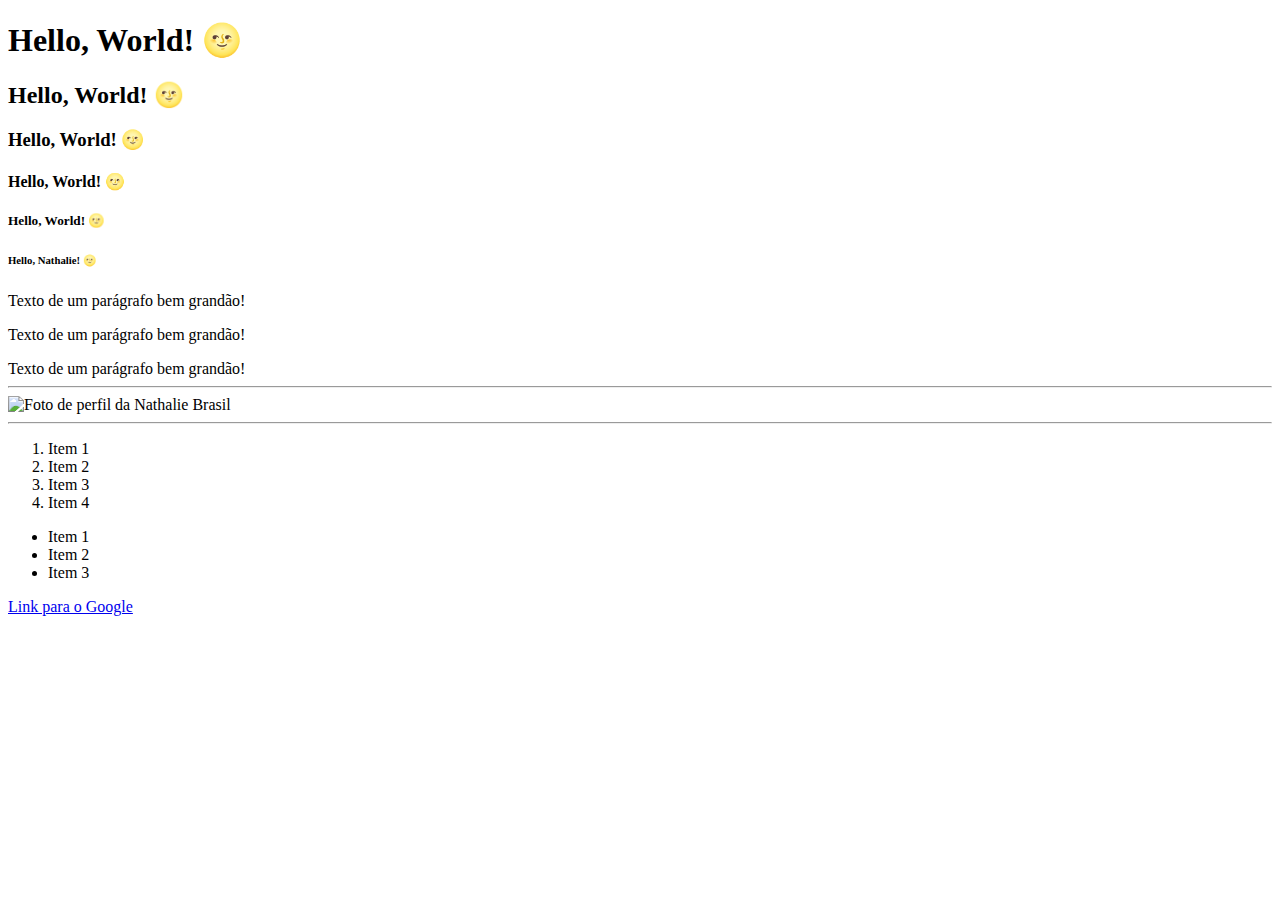
==== index.html @ a486d8dc "Primeira aula de HTML :woman_technologist:" ====
<!-- cabeçalho -->
<!-- corpo -->

<!DOCTYPE html>
<html lang="pt-br">

<head>
    <meta charset="UTF-8"> <!-- Padrão do nosso teclado -->
    <meta http-equiv="X-UA-Compatible" content="IE=edge"> <!-- Não é necessária, mas não faz mal deixar-->
    <meta name="viewport" content="width=device-width, initial-scale=1.0">
    <!-- Define a largura da tela, bom não mexer -->
    <title>Página da Nathalie ✨</title>
</head>

<body>

    <div> <!--Deixa tudo isso dentro de um mesmo bloco-->
        <h1>Hello, World! 🌝</h1>
        <h2>Hello, World! 🌝</h2>
        <h3>Hello, World! 🌝</h3>
        <h4>Hello, World! 🌝</h4>
        <h5>Hello, World! 🌝</h5>
        <h6>Hello, Nathalie! 🌝</h6>
    </div>

    <p>Texto de um parágrafo bem grandão!</p>
    <p>Texto de um parágrafo bem grandão!</p>

    <span>Texto de um parágrafo bem grandão!</span> <!-- O parágrafo pega a livra inteira, o span não -->
    <hr>
    <!--Faz uma linha no final de organização-->
    <img src="http://github.com/nathaliebfm.png" alt="Foto de perfil da Nathalie Brasil">
    <hr>

    <!--listas-->
    <!--listas ordenadas-->

    <ol>
        <li>Item 1</li>
        <li>Item 2</li>
        <li>Item 3</li>
        <li>Item 4</li>
    </ol>

    <ul>
        <!--Muito usado em barra de navegação, já que não ordena, coloca apenas as bolinhas-->
        <li>Item 1</li>
        <li>Item 2</li>
        <li>Item 3</li>
    </ul>

    <!--link-->

    <a href="https://google.com" target="_blank">Link para o Google</a>
    <!--O blank vai enviar para uma nova aba, assim não sai do seu site-->


</body>

</html>
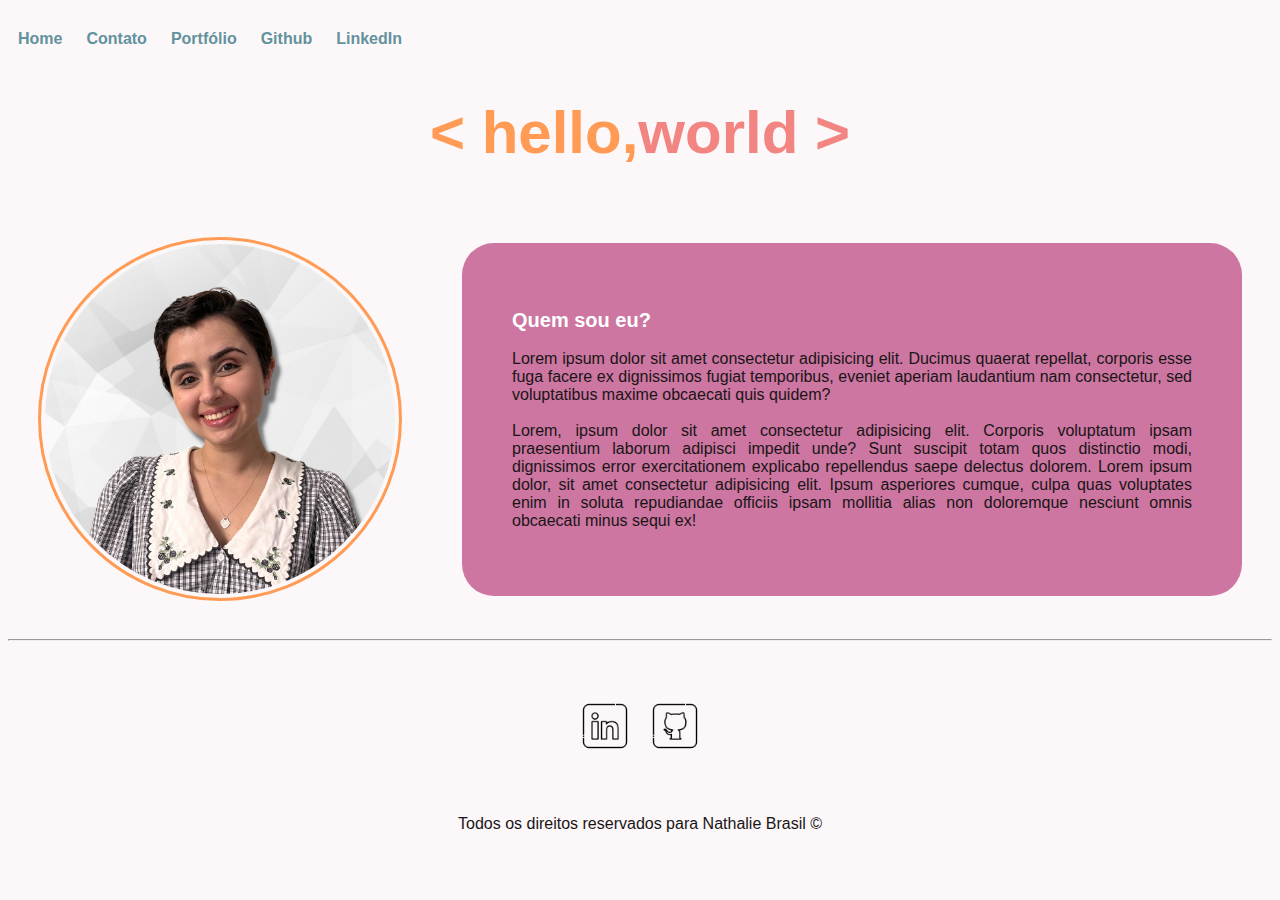
==== commit 337ae4f9: "Primeira aula de CSS com a inclusão das páginas Contato e Portfólio" ====
--- a/index.html
+++ b/index.html
@@ -1,60 +1,83 @@
-<!-- cabeçalho -->
-<!-- corpo -->
-
-<!DOCTYPE html>
-<html lang="pt-br">
-
-<head>
-    <meta charset="UTF-8"> <!-- Padrão do nosso teclado -->
-    <meta http-equiv="X-UA-Compatible" content="IE=edge"> <!-- Não é necessária, mas não faz mal deixar-->
-    <meta name="viewport" content="width=device-width, initial-scale=1.0">
-    <!-- Define a largura da tela, bom não mexer -->
-    <title>Página da Nathalie ✨</title>
-</head>
-
-<body>
-
-    <div> <!--Deixa tudo isso dentro de um mesmo bloco-->
-        <h1>Hello, World! 🌝</h1>
-        <h2>Hello, World! 🌝</h2>
-        <h3>Hello, World! 🌝</h3>
-        <h4>Hello, World! 🌝</h4>
-        <h5>Hello, World! 🌝</h5>
-        <h6>Hello, Nathalie! 🌝</h6>
-    </div>
-
-    <p>Texto de um parágrafo bem grandão!</p>
-    <p>Texto de um parágrafo bem grandão!</p>
-
-    <span>Texto de um parágrafo bem grandão!</span> <!-- O parágrafo pega a livra inteira, o span não -->
-    <hr>
-    <!--Faz uma linha no final de organização-->
-    <img src="http://github.com/nathaliebfm.png" alt="Foto de perfil da Nathalie Brasil">
-    <hr>
-
-    <!--listas-->
-    <!--listas ordenadas-->
-
-    <ol>
-        <li>Item 1</li>
-        <li>Item 2</li>
-        <li>Item 3</li>
-        <li>Item 4</li>
-    </ol>
-
-    <ul>
-        <!--Muito usado em barra de navegação, já que não ordena, coloca apenas as bolinhas-->
-        <li>Item 1</li>
-        <li>Item 2</li>
-        <li>Item 3</li>
-    </ul>
-
-    <!--link-->
-
-    <a href="https://google.com" target="_blank">Link para o Google</a>
-    <!--O blank vai enviar para uma nova aba, assim não sai do seu site-->
-
-
-</body>
-
+<!DOCTYPE html>
+<html lang="pt-br">
+
+<head>
+    <meta charset="UTF-8">
+    <meta name="viewport" content="width=device-width, initial-scale=1.0">
+    <title>Nathalie Brasil - Software Developer ✨</title>
+
+    <link rel="stylesheet" href="assets/style/style.css">
+</head>
+
+<body>
+    <!--Menu de navegação-->
+    <ul id="menu" style="margin-top: 30px;">
+        <li>
+            <a href="index.html">Home</a>
+        </li>
+        <li>
+            <a href="contato.html">Contato</a>
+        </li>
+        <li>
+            <a href="portfolio.html">Portfólio</a>
+        </li>
+        <li>
+            <a href="https://github.com/nathaliebfm" target="_blank"> Github</a>
+        </li>
+        <li>
+            <a href="https://www.linkedin.com/in/nathalie-brasil/" target="_blank">LinkedIn</a>
+        </li>
+        
+    </ul>
+
+    <h1> <span style="color: #FF9B54;">< hello,</span><span>world ></span></h1>
+    <div class="container">
+
+        <img class="foto" src="assets/img/Untitled design-2.png" alt="Foto do criador do conteúdo">
+
+        <div class="paragrafo">
+            <!--É só apertar o . que ele já cria a div, aí é só nomear a classe-->
+            <p class="justify" style="text-align: justify;">
+                <span style="font-size: 20px; font-weight: bold; color: rgb(255, 255, 255);"> Quem sou eu? </span>
+                <br>
+                <br>
+                Lorem ipsum dolor sit amet consectetur adipisicing elit. Ducimus quaerat repellat, corporis esse fuga
+                facere
+                ex dignissimos fugiat temporibus, eveniet aperiam laudantium nam consectetur, sed voluptatibus maxime
+                obcaecati quis quidem?
+                <br>
+                <br>
+                <!--A regra específica tem prioridade, não utilizando as regras gerais-->
+                Lorem, ipsum dolor sit amet consectetur adipisicing elit. Corporis voluptatum ipsam praesentium laborum
+                adipisci impedit unde? Sunt suscipit totam quos distinctio modi, dignissimos error exercitationem
+                explicabo
+                repellendus saepe delectus dolorem.
+                Lorem ipsum dolor, sit amet consectetur adipisicing elit. Ipsum asperiores cumque, culpa quas voluptates
+                enim in soluta repudiandae officiis ipsam mollitia alias non doloremque nesciunt omnis obcaecati minus
+                sequi
+                ex!
+            </p>
+        </div>
+
+    </div>
+
+    <hr>
+    <footer>
+
+        <div class="container mb-50" >
+            <a href="https://www.linkedin.com/in/nathalie-brasil/" target="_blank">
+                <img class="tm-social" src="assets/img/linkedin-2.png" alt="Logo do LinkedIn">
+            </a>
+            <a href="https://github.com/nathaliebfm" target="_blank">
+            <img class="tm-social" src="assets/img/github.png" alt="Logo do Github">
+            </a>
+        </div>
+
+       <p> 
+        Todos os direitos reservados para Nathalie Brasil &copy;
+    </p>
+    </footer>
+
+</body>
+
 </html>--- a/assets/style/style.css
+++ b/assets/style/style.css
@@ -0,0 +1,156 @@
+/* Estilos da página index.html */
+body{
+    background-color: #FCF7F8;
+}
+p {
+    color: #191516;
+    text-align: center;
+    font-size: 16px;
+    font-family: Arial, Helvetica, sans-serif;
+}
+
+h1{
+    text-align: center;
+    margin-top: 50px;
+    font-family: Arial, Helvetica, sans-serif;
+    color: #F28482;
+    font-size: 60px;
+}
+
+h2{
+    text-align: center;
+    font-family: Arial, Helvetica, sans-serif;
+    color: #FF9B54;
+}
+
+a{
+    font-family: Arial, Helvetica, sans-serif;
+}
+
+/* Margin = espaço para fora, Padding = Espaço para dentro */
+.paragrafo {
+    background-color: #CC76A1;
+    display: flex;
+    padding: 50px;
+    margin: 30px;
+    border-radius: 2em;
+}
+
+.justify{
+    text-align: justify;
+}
+
+.foto{
+    width: 350px;
+    aspect-ratio: 1; /* Sempre deixar em 1 para não quebrar em diferentes telas */
+    border: 3px solid #FF9B54;
+    border-radius: 50%; /* Arredondamento da borda */
+    padding: 4px; /* Descola um pouco a imagem da borda */
+    display: block;
+    margin: 30px;
+
+}
+
+#video{
+    width: 70vw; /* Porcentagem é sempre relativa a quem está antes dele, uma div, por exemplo. O vw é com relação a tela*/
+    aspect-ratio: 16/9;
+    margin: 0 auto;
+    display: block; /* Centraliza e bloqueia no meio da tela */
+}
+
+.container{
+    display: flex;
+    flex-flow: row;
+    justify-content: center;
+    align-items: center;
+}
+
+#menu li{
+    display: inline;
+    padding: 10px;
+}
+
+#menu li a{
+    text-decoration: none;
+    color: #62929E;
+    font-weight: bold;
+}
+
+#menu li a:hover{
+    color: grey;
+    font-size: 20px;
+    font-weight: lighter;
+}
+
+.tm-social{
+    width: 50px;
+    padding: 10px;
+}
+
+.mb-50{
+    margin-bottom: 50px;
+    margin-top: 50px;
+}
+
+
+
+
+/* Estilos da página contato.html */
+
+.formulario{
+    margin: 0 auto;
+    width: 400px;
+    padding: 1em;
+    border: 1px solid #ccc;
+    border-radius: 1em;
+}
+
+ul{
+    list-style: none;
+    padding: 0;
+    margin: 0;
+}
+
+form li + li{
+    margin-top: 1em;
+}
+
+label{
+    display: inline-block;
+    width: 90px;
+    text-align: right;
+    font-family: Arial, Helvetica, sans-serif;
+}
+
+input, textarea{
+    font-family: 1em Arial, Helvetica, sans-serif;
+    width: 300px;
+    box-sizing: border-box;
+    border: 1px solid #999;
+}
+
+input:focus, textarea:focus{
+    border: #000;
+    border-radius: 2em;
+}
+
+textarea{
+    vertical-align: top;
+    height: 5em;
+}
+
+.button{
+    padding-left: 90px;
+
+}
+
+button{
+    margin-left: 0.5em;
+    border-radius: 2em;
+    border: 1em;
+    background-color: #FF9B54;
+}
+
+.mapa{
+    margin: 0 auto;
+}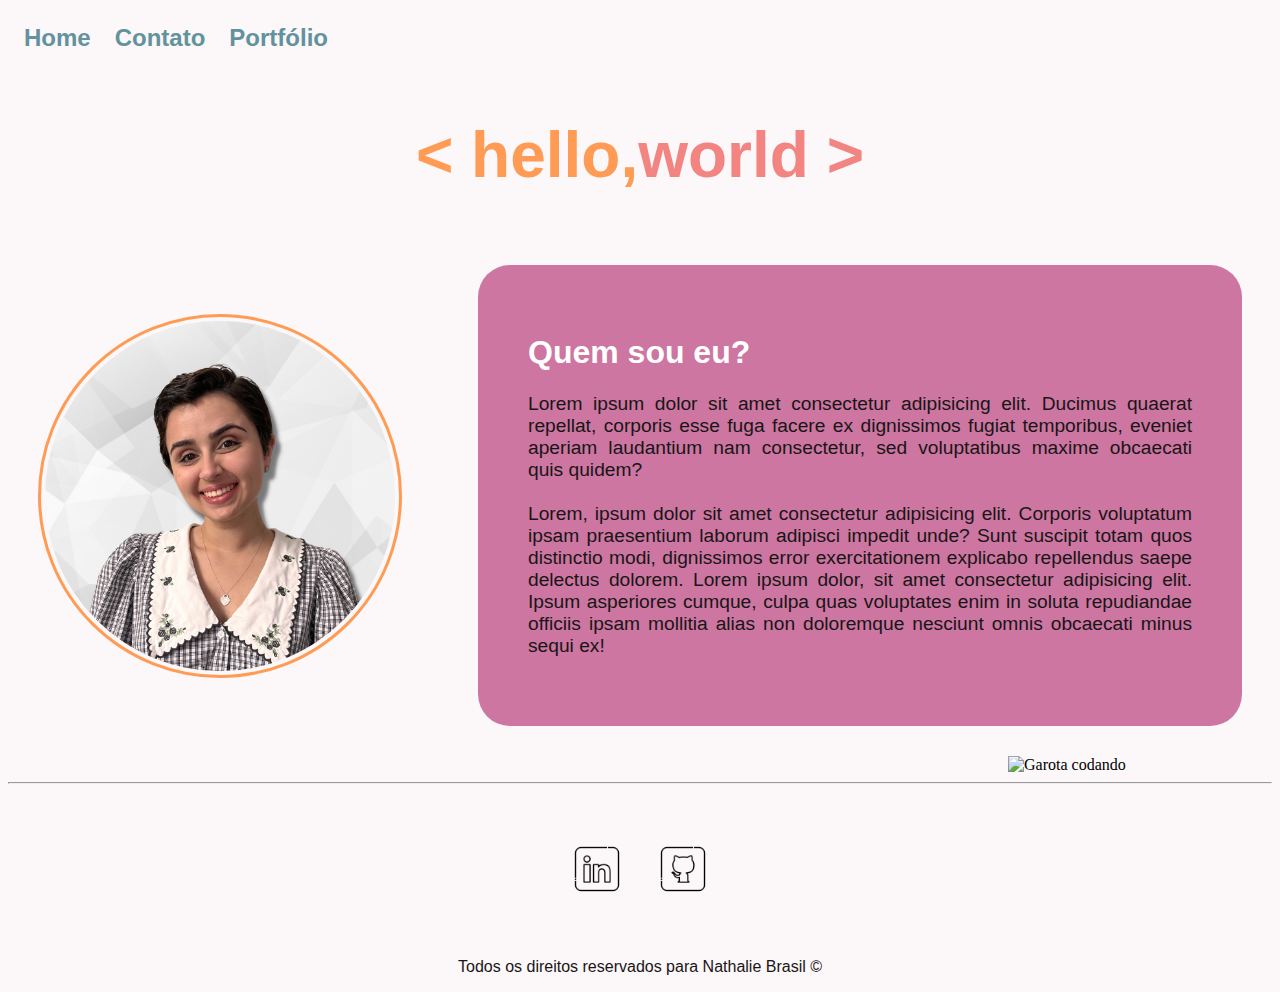
==== commit 5e2a510d: "Primeira aula de Javascript :heart:" ====
--- a/index.html
+++ b/index.html
@@ -11,34 +11,30 @@
 
 <body>
     <!--Menu de navegação-->
-    <ul id="menu" style="margin-top: 30px;">
-        <li>
-            <a href="index.html">Home</a>
-        </li>
-        <li>
-            <a href="contato.html">Contato</a>
-        </li>
-        <li>
-            <a href="portfolio.html">Portfólio</a>
-        </li>
-        <li>
-            <a href="https://github.com/nathaliebfm" target="_blank"> Github</a>
-        </li>
-        <li>
-            <a href="https://www.linkedin.com/in/nathalie-brasil/" target="_blank">LinkedIn</a>
-        </li>
-        
-    </ul>
+    <nav>
+        <ul >
+            <li>
+                <a href="index.html" class="underline">Home </a>
+            </li>
+            <li>
+                <a href="contato.html" class="underline">Contato</a>
+            </li>
+            <li>
+                <a href="portfolio.html" class="underline">Portfólio</a>
+            </li>
+        </ul>
+    </nav>
 
-    <h1> <span style="color: #FF9B54;">< hello,</span><span>world ></span></h1>
+    <h1> <span style="color: #FF9B54;">
+            < hello,</span><span>world ></span></h1>
     <div class="container">
 
         <img class="foto" src="assets/img/Untitled design-2.png" alt="Foto do criador do conteúdo">
 
         <div class="paragrafo">
             <!--É só apertar o . que ele já cria a div, aí é só nomear a classe-->
-            <p class="justify" style="text-align: justify;">
-                <span style="font-size: 20px; font-weight: bold; color: rgb(255, 255, 255);"> Quem sou eu? </span>
+            <p class="justify" style="text-align: justify; font-size: 1.2rem;">
+                <span style="font-size: 2rem; font-weight: bold; color: rgb(255, 255, 255);"> Quem sou eu? </span>
                 <br>
                 <br>
                 Lorem ipsum dolor sit amet consectetur adipisicing elit. Ducimus quaerat repellat, corporis esse fuga
@@ -61,22 +57,30 @@
 
     </div>
 
+    <div class="menina">
+        <img src="assets/img/Olá - Relaxing.png" alt="Garota codando">
+    </div>
+
     <hr>
     <footer>
 
-        <div class="container mb-50" >
+        <div class="container mb-50">
             <a href="https://www.linkedin.com/in/nathalie-brasil/" target="_blank">
                 <img class="tm-social" src="assets/img/linkedin-2.png" alt="Logo do LinkedIn">
             </a>
             <a href="https://github.com/nathaliebfm" target="_blank">
-            <img class="tm-social" src="assets/img/github.png" alt="Logo do Github">
+                <img class="tm-social" src="assets/img/github.png" alt="Logo do Github">
             </a>
         </div>
 
-       <p> 
-        Todos os direitos reservados para Nathalie Brasil &copy;
-    </p>
+        <p>
+            Todos os direitos reservados para Nathalie Brasil &copy;
+        </p>
     </footer>
+
+
+<script src="./assets/scripts/script.js"></script>
+<!--Melhor colocar no final, para não atrasar a abertura da página-->
 
 </body>
 
--- a/assets/style/style.css
+++ b/assets/style/style.css
@@ -5,7 +5,7 @@
 p {
     color: #191516;
     text-align: center;
-    font-size: 16px;
+    font-size: 1rem;
     font-family: Arial, Helvetica, sans-serif;
 }
 
@@ -14,7 +14,7 @@
     margin-top: 50px;
     font-family: Arial, Helvetica, sans-serif;
     color: #F28482;
-    font-size: 60px;
+    font-size: 4rem;
 }
 
 h2{
@@ -51,6 +51,10 @@
 
 }
 
+.menina{
+    margin-left: 1000px;
+}
+
 #video{
     width: 70vw; /* Porcentagem é sempre relativa a quem está antes dele, uma div, por exemplo. O vw é com relação a tela*/
     aspect-ratio: 16/9;
@@ -63,24 +67,69 @@
     flex-flow: row;
     justify-content: center;
     align-items: center;
-}
-
-#menu li{
+    gap: 1rem;
+}
+
+nav {
+    width: 80vw;
+    display: flex;
+    justify-content: space-between;
+    align-items: center;
+  }
+
+  nav p {
+    font-size: 1.5rem;
+    font-weight: 800;
+    color: #CC76A1;
+    margin-left: 2rem;
+  }
+
+  nav p span {
+    color: #62929E;
+  }
+
+  nav ul {
+    display: flex;
+    list-style: none;
+    gap: 1.5rem;
+    padding: 1rem;
+    justify-content: flex-end;
+  }
+
+  nav a {
+    color: #62929E;
+    font-size: 1.5rem;
+    text-decoration: none;
+    font-weight: 800;
+    transition: color 0.5s;
+  }
+
+  /* efeitinho do menu, da barrinha indo da esquerda pra direita */
+.underline {
     display: inline;
-    padding: 10px;
-}
-
-#menu li a{
-    text-decoration: none;
-    color: #62929E;
-    font-weight: bold;
-}
-
-#menu li a:hover{
-    color: grey;
-    font-size: 20px;
-    font-weight: lighter;
-}
+    position: relative;
+    overflow: hidden;
+  }
+  .underline:after {
+    content: '';
+    position: absolute;
+    z-index: -1;
+    right: 0;
+    width: 0;
+    bottom: -5px;
+    background: #CC76A1;
+    height: 2px;
+    transition-property: width;
+    transition-duration: 0.3s;
+    transition-timing-function: ease-out;
+  }
+  .underline:hover:after,
+  .underline:focus:after,
+  .underline:active:after {
+    left: 0;
+    right: auto;
+    width: 100%;
+  }
 
 .tm-social{
     width: 50px;
@@ -125,13 +174,13 @@
 input, textarea{
     font-family: 1em Arial, Helvetica, sans-serif;
     width: 300px;
-    box-sizing: border-box;
+    box-sizing: unset;
     border: 1px solid #999;
+
 }
 
 input:focus, textarea:focus{
     border: #000;
-    border-radius: 2em;
 }
 
 textarea{
